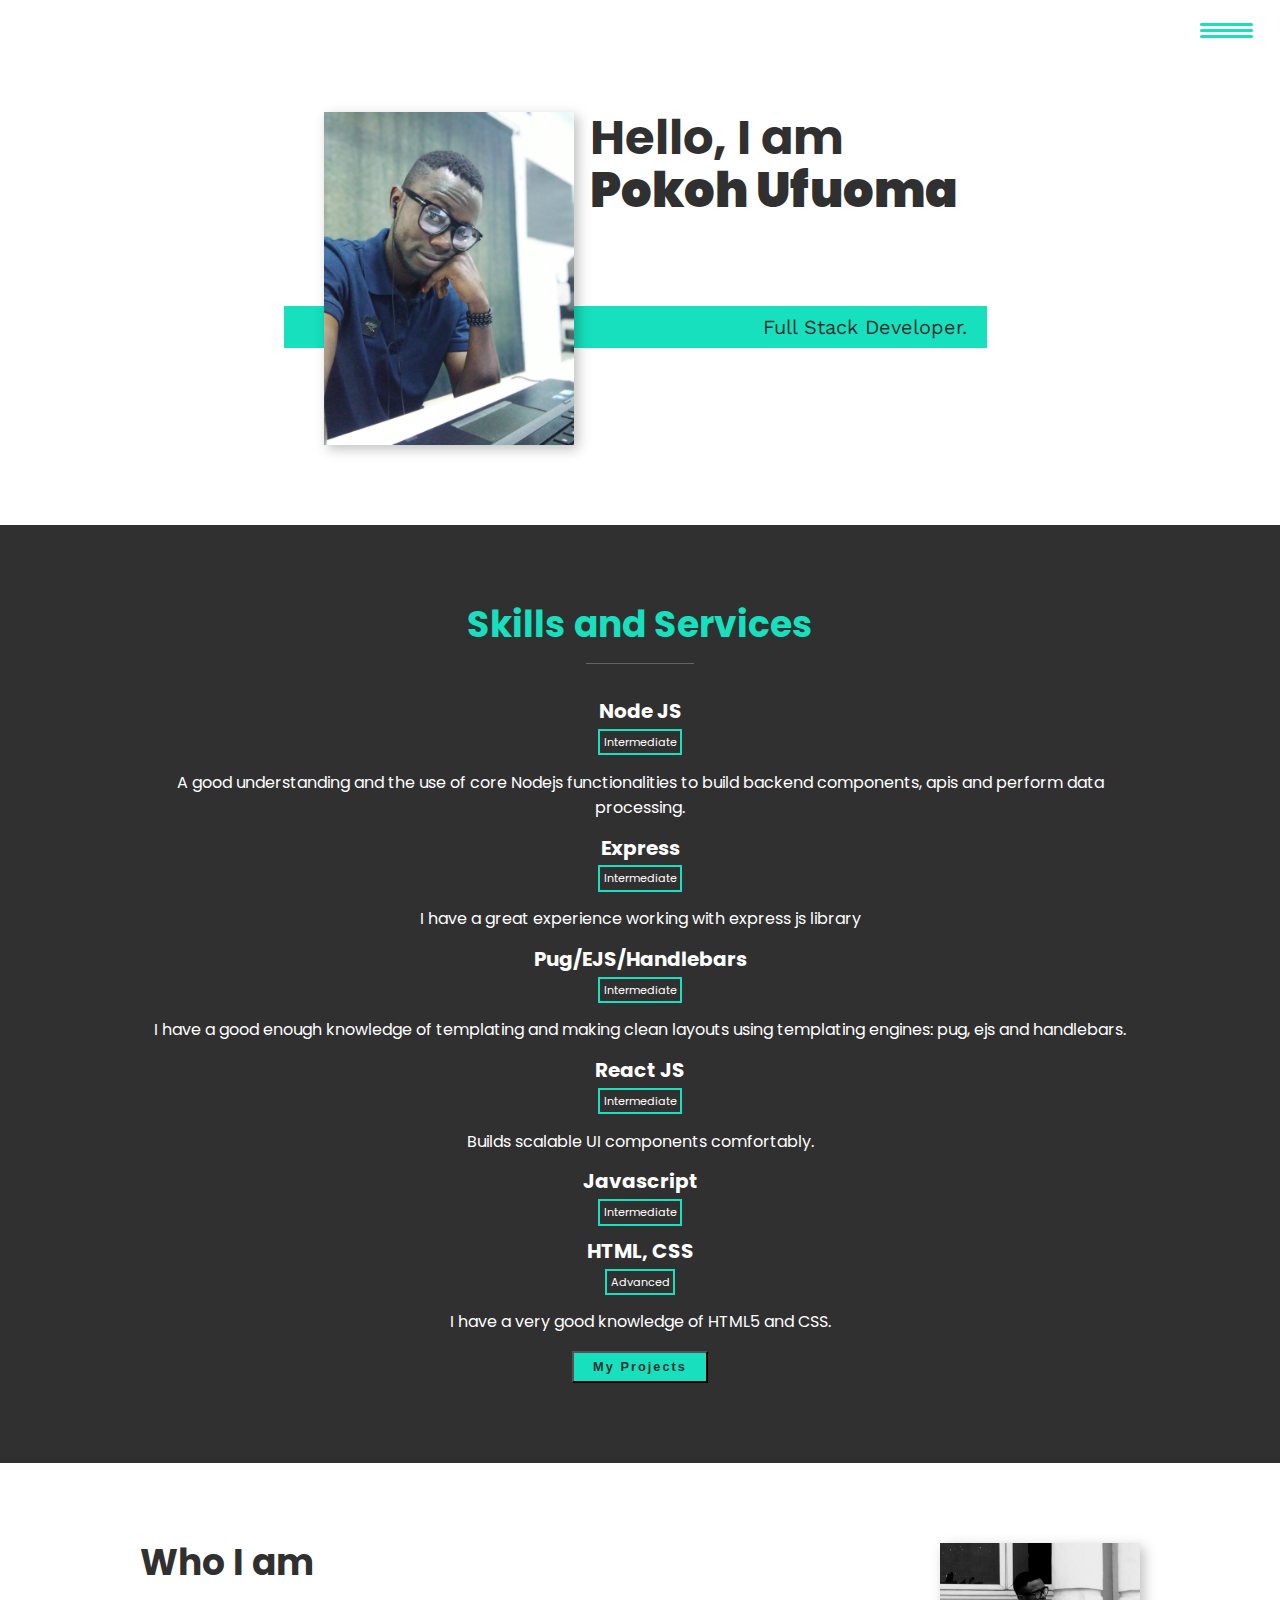
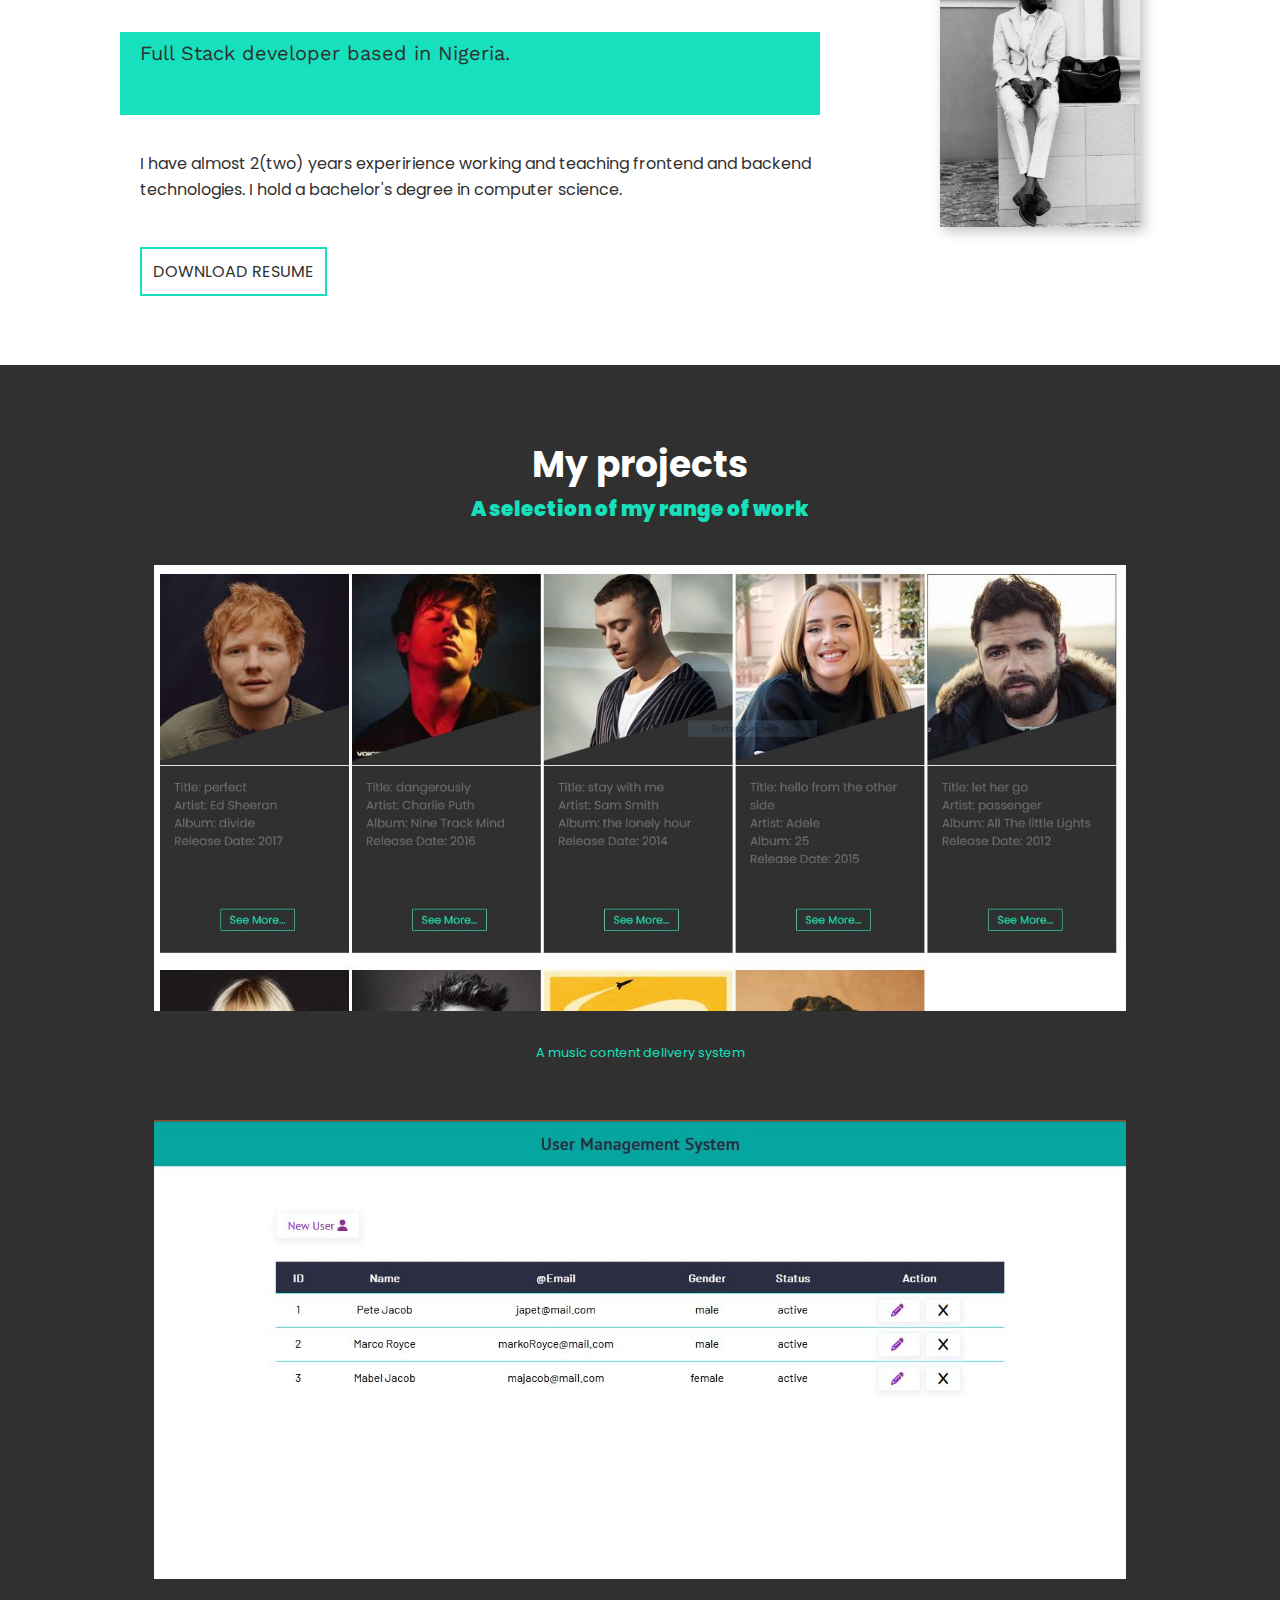
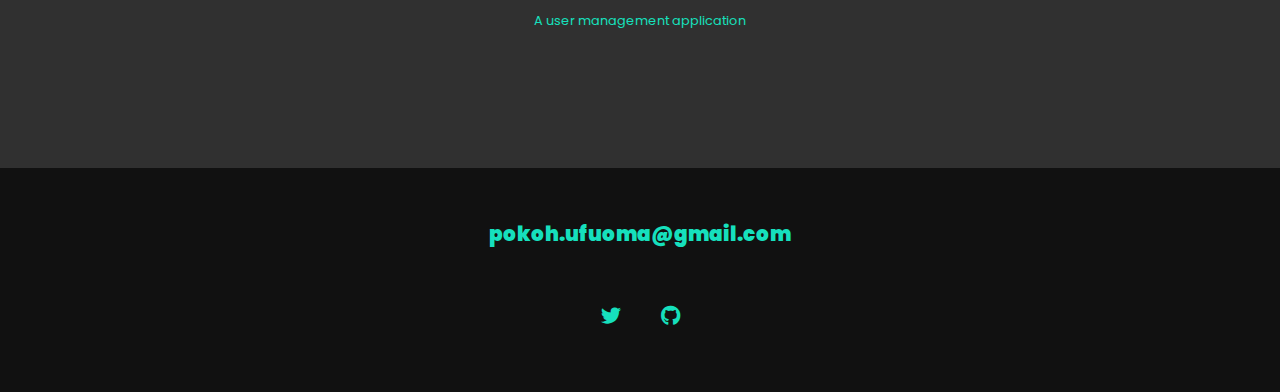
==== index.html @ 25e55d79 "initial commit" ====
<!DOCTYPE html>
<html lang="en">

<head>
  <meta charset="UTF-8" />
  <meta http-equiv="X-UA-Compatible" content="IE=edge" />
  <meta name="viewport" content="width=device-width, initial-scale=1.0" />
  <link rel="stylesheet" href="https://cdnjs.cloudflare.com/ajax/libs/font-awesome/6.1.1/css/all.min.css" />
  <link rel="stylesheet" href="./assets/css/style.css" />
  <link rel="preconnect" href="https://fonts.googleapis.com" />
  <link rel="preconnect" href="https://fonts.gstatic.com" crossorigin />
  <link href="https://fonts.googleapis.com/css2?family=Poppins:wght@100;400&display=swap" rel="stylesheet" />
  <link rel="preconnect" href="https://fonts.googleapis.com" />
  <link rel="preconnect" href="https://fonts.gstatic.com" crossorigin />
  <link href="https://fonts.googleapis.com/css2?family=Poppins:wght@100;400&family=Work+Sans:wght@300&display=swap" rel="stylesheet" />
  <script src="https://kit.fontawesome.com/ff44d81e2b.js" crossorigin="anonymous"></script>

  <title>Pokoh Ufuoma-Web Developer</title>
</head>

<body>
  <header>
    <div class="logo">
      <img src="./my-pic.jpg" alt="" />
    </div>
    <button class="nav-toggle" aria-label="toggle navigation">
      <span class="hamburger"></span>
    </button>
    <nav class="nav">
      <ul class="nav__list">
        <li class="nav--item">
          <a class="nav__link" href="#about">Home</a>
        </li>
        <li class="nav--item">
          <a class="nav__link" href="#skills">Skills</a>
        </li>
        <li class="nav--item">
          <a class="nav__link" href="#projects">Projects</a>
        </li>
        <li class="nav--item">
          <a class="nav__link" href="#contact">Contact</a>
        </li>
      </ul>
    </nav>
  </header>

  <!--1. introduction-->
  <section class="intro" id="about">
    <h1 class="section__title section__title--intro">
      Hello, I am <strong>Pokoh Ufuoma</strong>
    </h1>
    <p class="section__subtitle section__subtitle--intro">
      Full Stack Developer.
    </p>
    <img src="./assets/images/my-pix.jpg" alt="" class="intro__img" />
  </section>

  <!--2. skills and services-->
  <section class="skills" id="skills">
    <h2 class="section__title section__title--services">
      Skills and Services
    </h2>

    <div class="skills">
      <div class="skill">
        <h3>Node JS</h3>
        <span class="level">Intermediate</span>
        <p>
          A good understanding and the use of core Nodejs functionalities to
          build backend components, apis and perform data processing.
        </p>
      </div>
      <!--skill-->

      <div class="skill">
        <h3>Express</h3>
        <span class="level">Intermediate</span>
        <p>I have a great experience working with express js library</p>
      </div>
      <!--skill-->

      <div class="skill">
        <div>
          <h3>Pug/EJS/Handlebars</h3>
          <span class="level">Intermediate</span>
        </div>
        <p>
          I have a good enough knowledge of templating and making clean
          layouts using templating engines: pug, ejs and handlebars.
        </p>
      </div>
      <!--skill-->
      <div class="skill">
        <h3>React JS</h3>
        <span class="level">Intermediate</span>
        <p>Builds scalable UI components comfortably.</p>
      </div>
      <div class="skill">
        <h3>Javascript</h3>
        <span class="level">Intermediate</span>
        <p></p>
      </div>
      <div class="skill">
        <h3>HTML, CSS</h3>
        <span class="level">Advanced</span>
        <p>I have a very good knowledge of HTML5 and CSS.</p>
      </div>
      <!--skill-->
    </div>
    <button class="btn" href="#projects">My Projects</button>
  </section>

  <!--about me-->
  <section class="about-me" id="about">
    <h2 class="section__title section__title--about">Who I am</h2>
    <p class="section__subtitle section__subtitle--about">
      Full Stack developer based in Nigeria.
    </p>
    <div class="about__me--body">
      <p>
        I have almost 2(two) years experirience working and teaching frontend
        and backend technologies. I hold a bachelor's degree in computer
        science.
      </p>
    </div>
    <img src="./assets/images/me.jpeg" alt="" class="about-me__img" />
    <span><a class="cv" href="https://docs.google.com/document/d/14volngocongA5rnfX5aK7cUrsoTmQtVw/edit?usp=sharing&ouid=109790068982337603601&rtpof=true&sd=true">DOWNLOAD RESUME</a></span>
  </section>

  <!--my projects-->
  <section class="my__projects" id="projects">
    <h2 class="section__title section__title--work">My projects</h2>
    <p class="section__subtitle section__subtitle--work">
      A selection of my range of work
    </p>
    <div class="portfolio">
      <!--portfolio item 1-->
      <div>
        <img src="./assets/images/musicity.JPG" alt="" class="portfolio__img" />

        <p class="description">
          <a href="./music-delivery.html " class="project-links">A music content delivery system</a>
        </p>
      </div>
    </div>
    <!--portfolio item 1-->
    <div class="portfolio">
      <!--portfolio item 1-->
      <div>
        <img src="./assets/images/user-management.JPG" alt="" class="portfolio__img" />

        <p class="description">
          <a href="./assets/images/music-delivery.html " class="project-links">A user management application</a>
        </p>
      </div>
    </div>
    </div>
    <!--portfolio item 1-->
  </section>

  <!--footer-->

  <footer class="footer" id="contact">
    <a href="mailto:pokoh.ufuoma@gmail.com" class="footer__link">pokoh.ufuoma@gmail.com</a>
    <ul class="social__list">
      <li class="social__list--item">
        <a href="#" class="social-list__link"><i class="fa-brands fa-twitter"></i></a>
      </li>
      <li class="social__list--item">
        <a href="https://github.com/devPocs?tab=repositories" class="social-list__link"><i class="fa-brands fa-github"></i></a>
      </li>
      <!--<li class="social__list--item">
          <a href="#" class="social-list__link"
            ><i class="fa-brands fa-linkedin"></i
          ></a>
        </li>-->
      <!--<li class="social__list--item">
          <a href="#" class="social-list__link"
            ><i class="fa-brands fa-medium"></i
          ></a>
        </li>-->
    </ul>
  </footer>

  <script src="index.js"></script>
</body>

</html>
---- assets/css/style.css ----
*,
*::before *::after {
  box-sizing: border-box;
}

/*custom styles*/
:root {
  --ff-primary: "Poppins", sans-serif;
  --ff-secondary: "Work Sans", sans-serif;

  --fw-reg: 300;
  --fw-bold: 900;

  --clr-light: #fff;
  --clr-dark: #303030;
  --clr-accent: #16e0bd;

  --fs-h1: 3rem;
  --fs-h2: 2.25rem;
  --fs-h3: 1.25rem;
  --fs-body: 1rem;

  --bs: 0.25em 0.25em 0.75em rgba(0, 0, 0, 0.25);
}

/*general*/

html {
  scroll-behavior: smooth;
}
body {
  background: var(--clr-light);
  color: var(--clr-dark);
  margin: 0;
  font-family: var(--ff-primary);
  font-size: var(--fs-body);
  line-height: 1.6;
}
img {
  display: block;
  max-width: 100%;
}

strong {
  font-weight: var(--fw-bold);
}
section {
  padding: 5em 2em;
}

/*typography*/

h1,
h2,
h3 {
  line-height: 1.1;
  margin: 0;
}
h1 {
  font-size: var(--fs-h1);
}
h2 {
  font-size: var(--fs-h2);
}
h3 {
  font-size: var(--fs-h3);
}

.section__title {
  margin-bottom: 0.25em;
}
.section__title--intro strong {
  display: block;
}
.section__subtitle {
  margin: 0;
  font-size: var(--fs-h3);
}
.section__subtitle--intro,
.section__subtitle--about {
  background: var(--clr-accent);
  padding: 0.25em 1em;
  margin-bottom: 1em;
  font-family: var(--ff-secondary);
}

:focus {
  outline: 3px solid var(--clr-accent);
  outline-offset: 3px;
}

/*button*/
.btn {
  display: inline-block;
  padding: 0.5em 1.5em;
  background: var(--clr-accent);
  color: var(--clr-dark);
  text-decoration: none;
  cursor: pointer;
  font-size: 0.8rem;
  letter-spacing: 2px;
  font-weight: var(--fw-bold);
  transition: transform 200ms ease-in-out;
}
.btn:hover {
  transform: scale(1.1);
}

/*header*/
header {
  display: flex;
  justify-content: space-between;
  padding: 1em;
}
.logo {
  max-width: 100px;
}
.nav {
  position: fixed;
  background-color: var(--clr-dark);
  color: var(--clr-light);
  top: 0;
  bottom: 0;
  left: 0;
  right: 0;
  z-index: 100;

  transform: translateX(100%);
  transition: transform 250ms cubic-bezier(0.5, 0, 0.5, 1);
}
.nav__list {
  list-style: none;
  display: flex;
  height: 100%;
  flex-direction: column;
  justify-content: space-evenly;
  align-items: center;
  margin: 0;
  padding: 0;
}
.links {
  text-decoration: none;
}
.nav__link {
  color: inherit;
  font-weight: var(--fw-bold);
  font-size: var(--fs-h2);
  text-decoration: none;
}
.nav__link:hover {
  color: var(--clr-accent);
}
.nav-toggle {
  padding: 1em;
  background: transparent;
  border: 0;
  cursor: pointer;
  position: absolute;
  right: 1em;
  z-index: 1000;
}
.nav-open .nav {
  transform: translateX(0);
}
.nav-open .nav-toggle {
  position: fixed;
}
.nav-open .hamburger {
  transform: rotate(0.625turn);
}

.nav-open .hamburger::before {
  transform: rotate(90deg) translateX(-6px);
}
.nav-open .hamburger::after {
  opacity: 0;
}
.hamburger {
  display: block;
  position: relative;
}
.hamburger,
.hamburger::before,
.hamburger::after {
  background: var(--clr-accent);
  width: 4em;
  height: 3px;
  border-radius: 1em;
  transition: transform 250ms ease-in-out;
}

.hamburger::before,
.hamburger::after {
  content: " ";
  position: absolute;
  left: 0;
  right: 0;
}
.hamburger::before {
  top: 6px;
}
.hamburger::after {
  bottom: 6px;
}

/* intro section*/
.intro {
  position: relative;
}

.intro__img {
  box-shadow: var(--bs);
}

.section__subtitle--intro {
  display: inline-block;
}
/*width is greater than or equals 600*/
@media (min-width: 600px) {
  .intro {
    display: grid;
    width: min-content;
    margin: 0 auto;
    grid-column-gap: 1em;
    grid-template-areas:
      "img title"
      "img subtitle";
    grid-template-columns: min-content max-content;
  }

  .intro__img {
    grid-area: img;
    min-width: 250px;
    position: relative;
    z-index: 2;
  }
  .section__subtitle--intro {
    align-self: start;
    grid-column: -1/1;
    grid-row: 2;
    text-align: right;
    position: relative;
    left: -2em;
    width: calc(100% + 1.5em);
  }
}
.skills {
  background: url(./bg-2.jpg) no-repeat center center fixed;
  -webkit-background-size: cover;
  -moz-background-size: cover;
  -o-background-size: cover;
  background-size: cover;
  background-blend-mode: multiply;
  background-color: var(--clr-dark);
  color: var(--clr-light);
  text-align: center;
}
.skill {
  max-width: 1000px;
  margin: auto;
  align-items: center;
}
.skill h3 {
  margin-bottom: 0.3em;
}
.section__title--services {
  color: var(--clr-accent);
  position: relative;
}
.level {
  font-size: 0.7rem;
  border: 2px solid #16e0bd;
  padding: 0.3em;
}
.cv {
  text-decoration: none;
  color: var(--clr-dark);
  border: 2px solid var(--clr-accent);
  padding: 0.7em;
  margin-top: 2em;
}
.section__title--services::after {
  content: "";
  display: block;
  width: 3em;
  height: 1px;
  margin: 0.5em auto 1em;
  background: var(--clr-light);
  opacity: 0.25;
}

.about-me {
  max-width: 1000px;
  margin: 0 auto;
}
.about-me__img {
  box-shadow: var(--bs);
  margin-bottom: 2em;
}

@media (min-width: 600px) {
  .about-me {
    display: grid;
    grid-template-columns: 1fr 200px;
    grid-template-areas:
      "title img"
      "subtitle img"
      "text img";
    grid-column-gap: 2em;
  }
  .section__title--about {
    grid-area: title;
  }

  .section__subtitle--about {
    grid-column: 1/ -1;
    grid-row: 2;
    position: relative;
    left: -1em;
    width: calc(40%);
    padding-left: 1em;
    padding-right: calc(200px + 4em);
  }
  .about-me__img {
    grid-area: img;
    position: relative;
    z-index: 2;
  }
}

/*my projects*/
.my__projects {
  background-color: var(--clr-dark);
  color: var(--clr-light);
  text-align: center;
}
.section__subtitle--work {
  color: var(--clr-accent);
  font-weight: var(--fw-bold);
  margin-bottom: 2em;
}
.portfolio div {
  width: 100%;
  margin-bottom: 3.5em;
}

.description {
  width: 70%;
  color: #16e0bd;
  margin: auto;
  text-align: center;
  font-size: 0.8rem;
}

.project-links {
  box-shadow: inset 0 0 0 0 var(--clr-accent);
  color: var(--clr-accent);
  margin: 0 -0.25rem;
  padding: 0.5rem;
  transition: color 0.3s ease-in-out, box-shadow 0.3s ease-in-out;
}
.project-links:hover {
  box-shadow: inset 15rem 0 0 0 var(--clr-accent);
  color: var(--clr-dark);
}
.portfolio__img {
  margin: auto;
  margin-bottom: 2em;
  width: 80%;
}
.project-links {
  text-decoration: none;
  color: #16e0bd;
}

/*footer*/

.footer {
  background: #111;
  color: var(--clr-accent);
  text-align: center;
  padding: 2.5em 0;
  font-size: var(--fs-h3);
}
.footer a {
  color: inherit;
  text-decoration: none;
}

.footer__link:hover,
.social-list__link:hover {
  opacity: 0.7;
}
.social__list {
  list-style-type: none;
  display: flex;
  margin: 2em 0 0;
  justify-content: center;
  padding: 0;
}
.footer__link {
  font-weight: var(--fw-bold);
}
.social__list--item {
  margin: 0.5em;
}
.social-list__link {
  padding: 0.5em;
}

/*portfolio-item-individual*/
.portfolio-item-individual {
  padding: 0 2em 2em;
  max-width: 1000px;
  margin: 0 auto;
}
.portfolio-item-individual img {
  margin: auto;
}
/** @media (max-width: 600px) {
  :root {
    --fs-h1: 4rem;
    --fs-h2: 3.75rem;
    --fs-h3: 1.5rem;
    --fs-body: 1.125rem;
  }

  .description {
    width: 30%;
    color: #16e0bd;
    margin: auto;
    text-align: center;
    font-size: 0.8rem;
  }
} 
**/
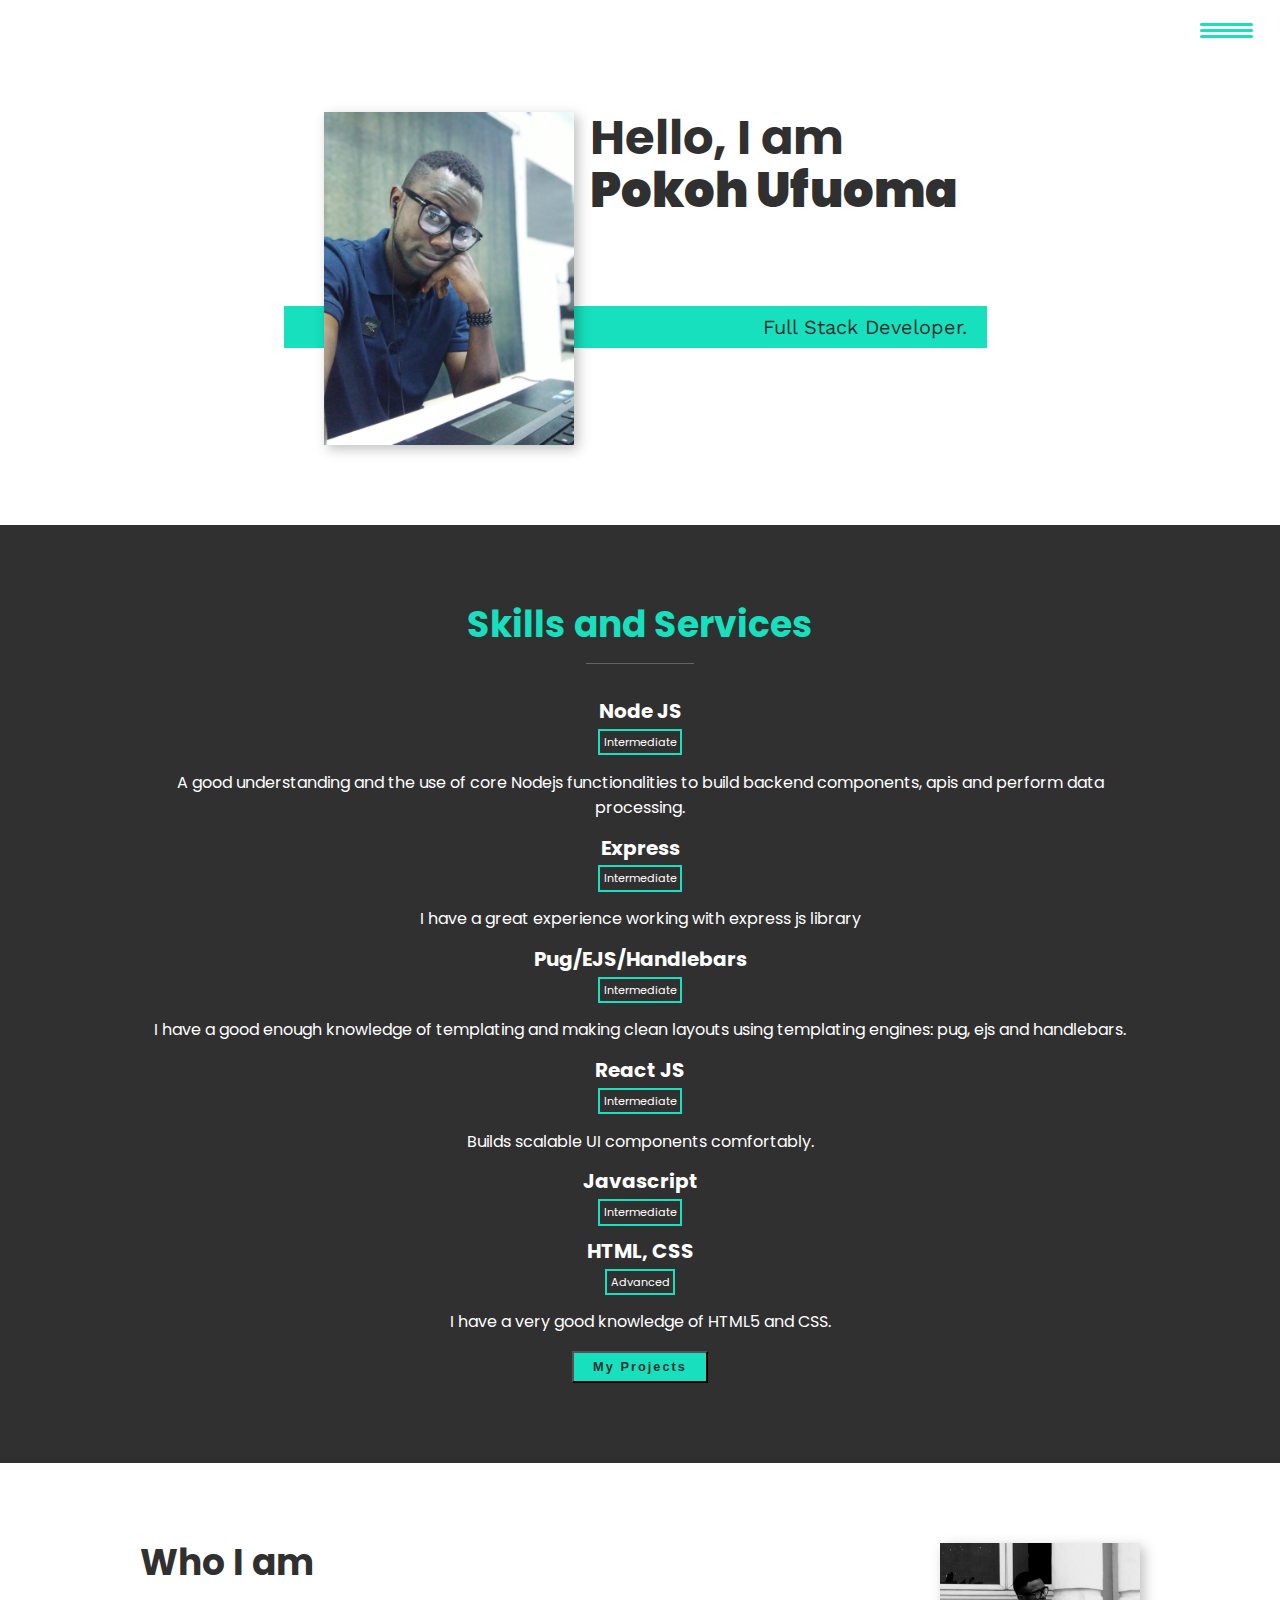
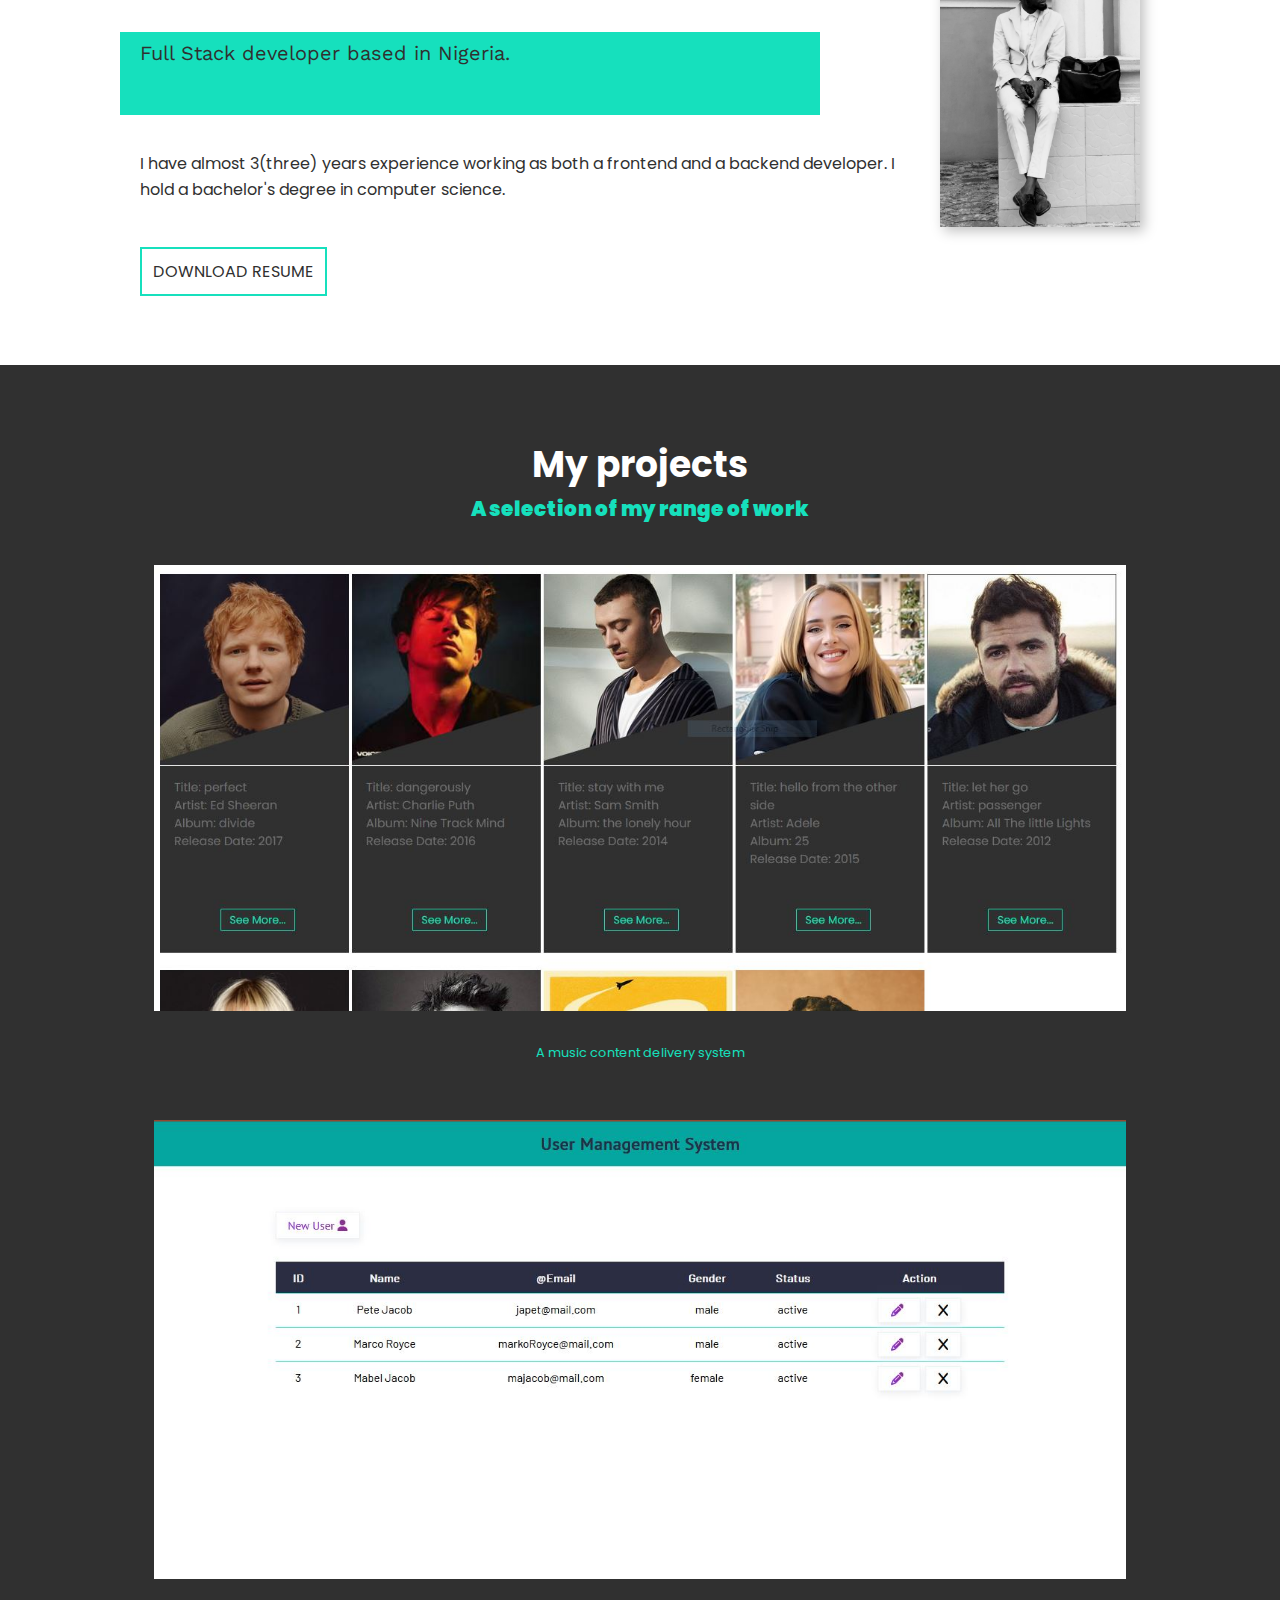
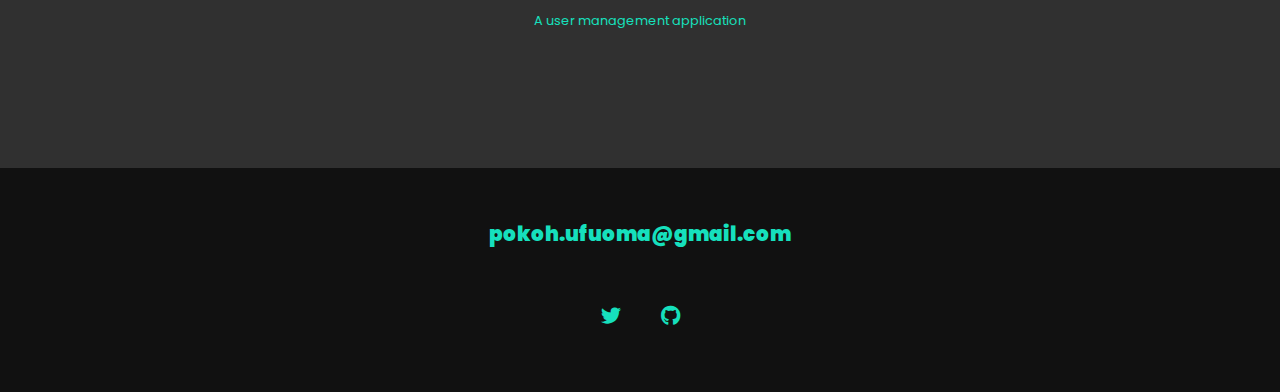
==== commit 376a1664: "made slight changes to resume links" ====
--- a/index.html
+++ b/index.html
@@ -118,13 +118,13 @@
     </p>
     <div class="about__me--body">
       <p>
-        I have almost 2(two) years experirience working and teaching frontend
-        and backend technologies. I hold a bachelor's degree in computer
+        I have almost 3(three) years experience working as both a frontend
+        and a backend developer. I hold a bachelor's degree in computer
         science.
       </p>
     </div>
     <img src="./assets/images/me.jpeg" alt="" class="about-me__img" />
-    <span><a class="cv" href="https://docs.google.com/document/d/14volngocongA5rnfX5aK7cUrsoTmQtVw/edit?usp=sharing&ouid=109790068982337603601&rtpof=true&sd=true">DOWNLOAD RESUME</a></span>
+    <span><a class="cv" href="https://docs.google.com/document/d/1qAIjB8oknyZfYuUqgaEsUBqrawWn05kg/edit?usp=sharing&ouid=109790068982337603601&rtpof=true&sd=true">DOWNLOAD RESUME</a></span>
   </section>
 
   <!--my projects-->
@@ -150,7 +150,7 @@
         <img src="./assets/images/user-management.JPG" alt="" class="portfolio__img" />
 
         <p class="description">
-          <a href="./assets/images/music-delivery.html " class="project-links">A user management application</a>
+          <a href="./user-management.html" class="project-links">A user management application</a>
         </p>
       </div>
     </div>
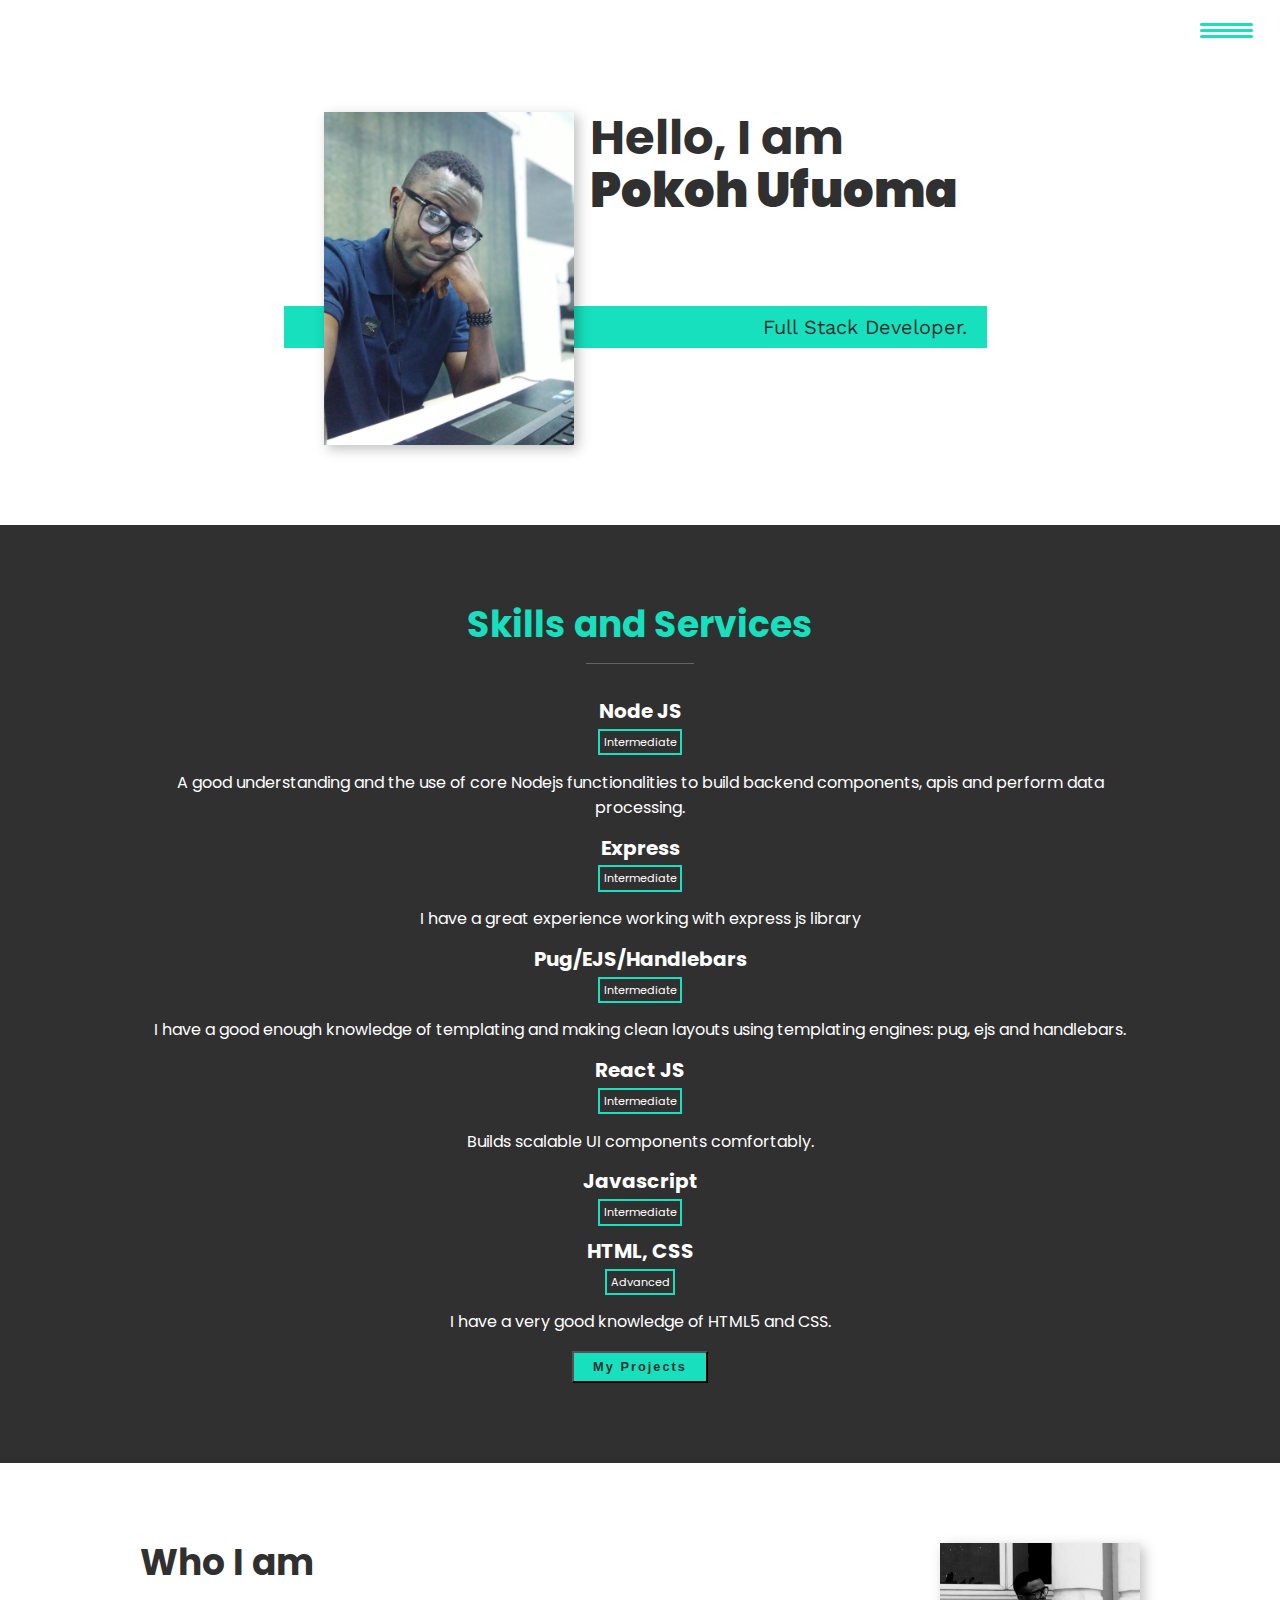
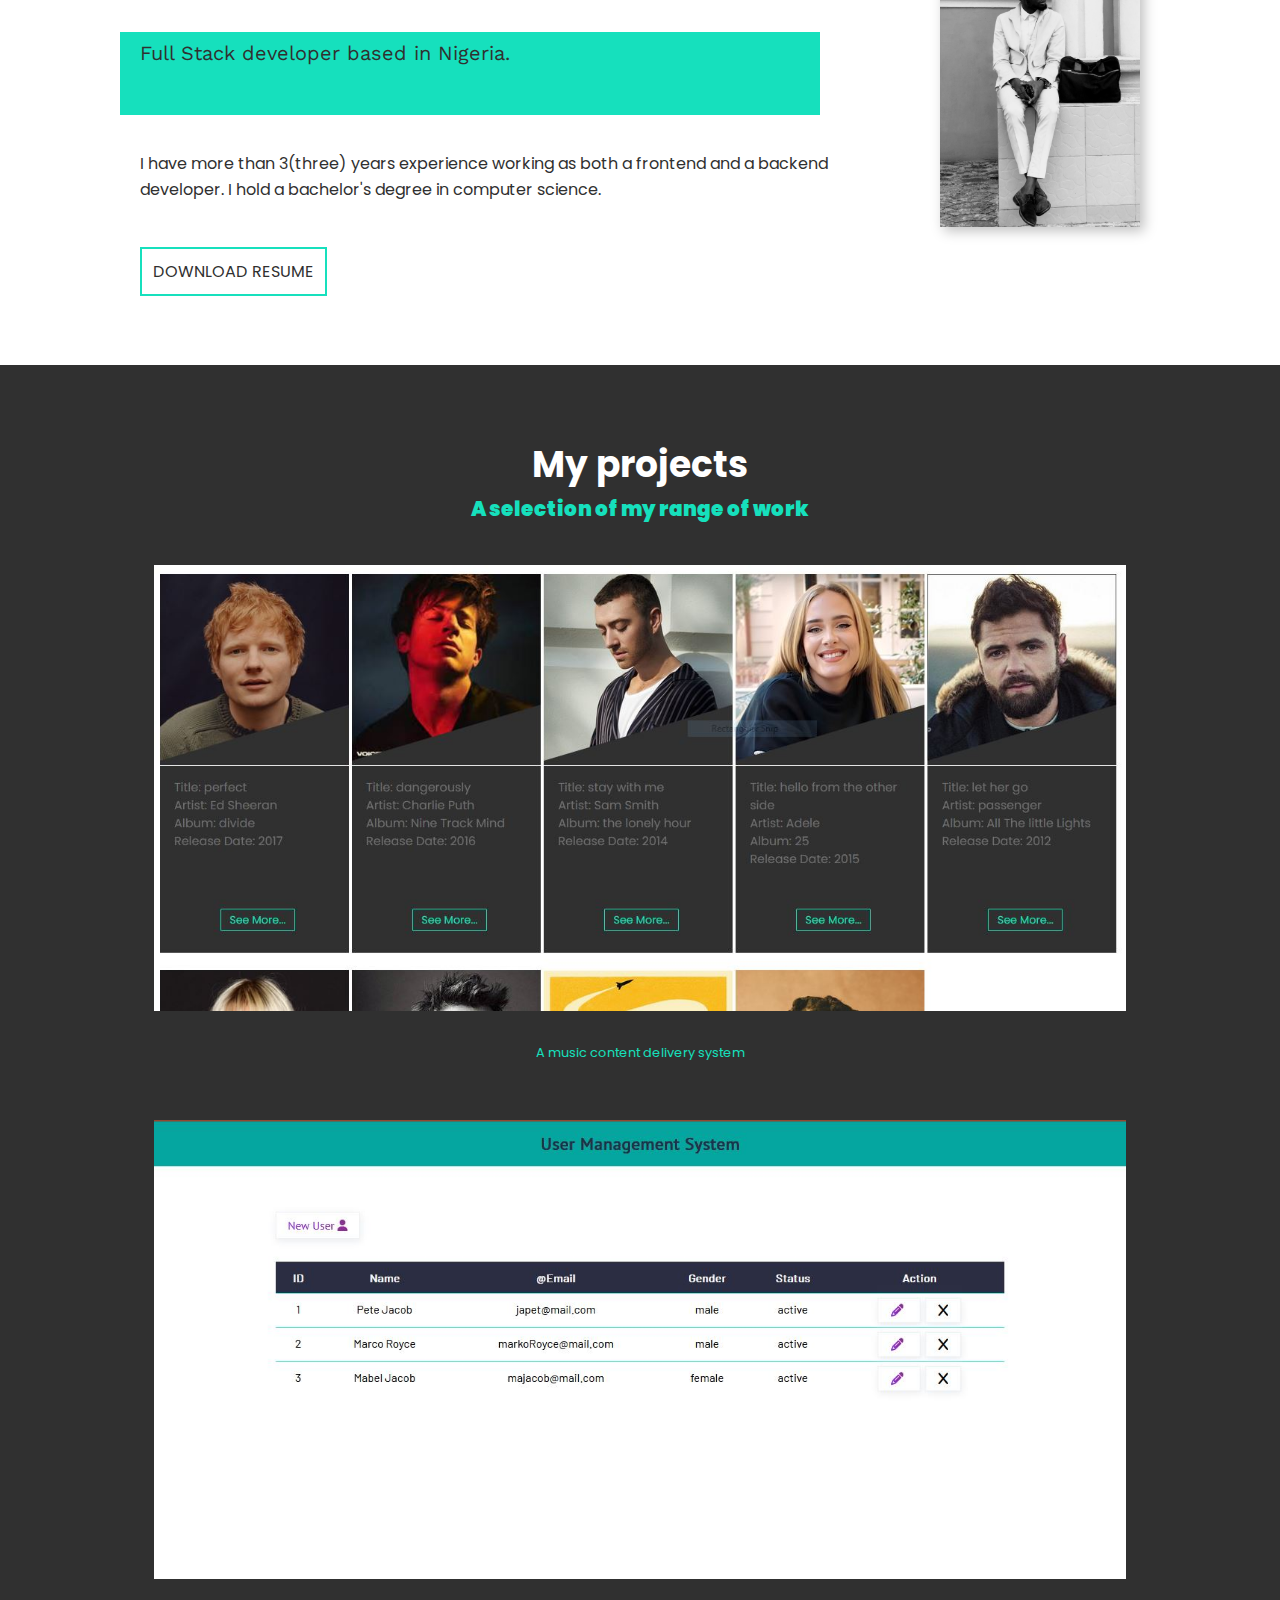
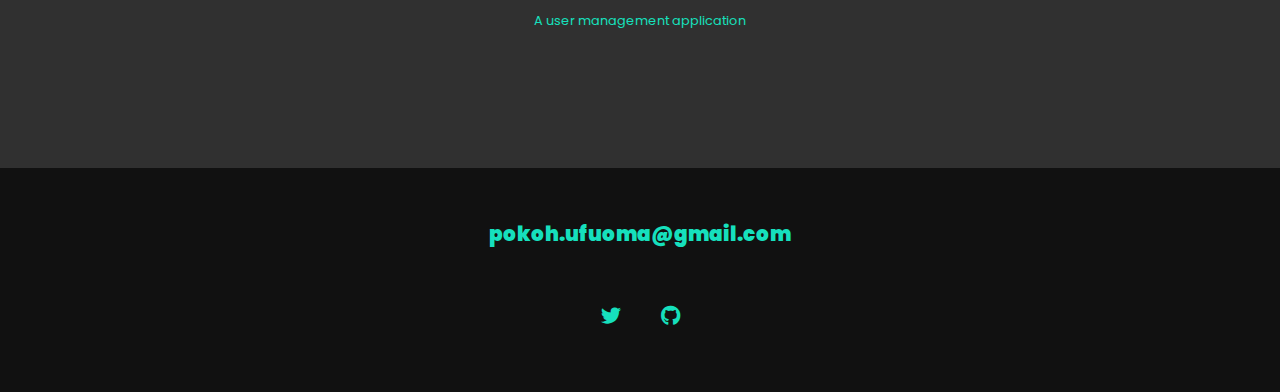
==== commit 90ae3d1c: "made slight changes to resume link" ====
--- a/index.html
+++ b/index.html
@@ -118,7 +118,7 @@
     </p>
     <div class="about__me--body">
       <p>
-        I have almost 3(three) years experience working as both a frontend
+        I have more than 3(three) years experience working as both a frontend
         and a backend developer. I hold a bachelor's degree in computer
         science.
       </p>
